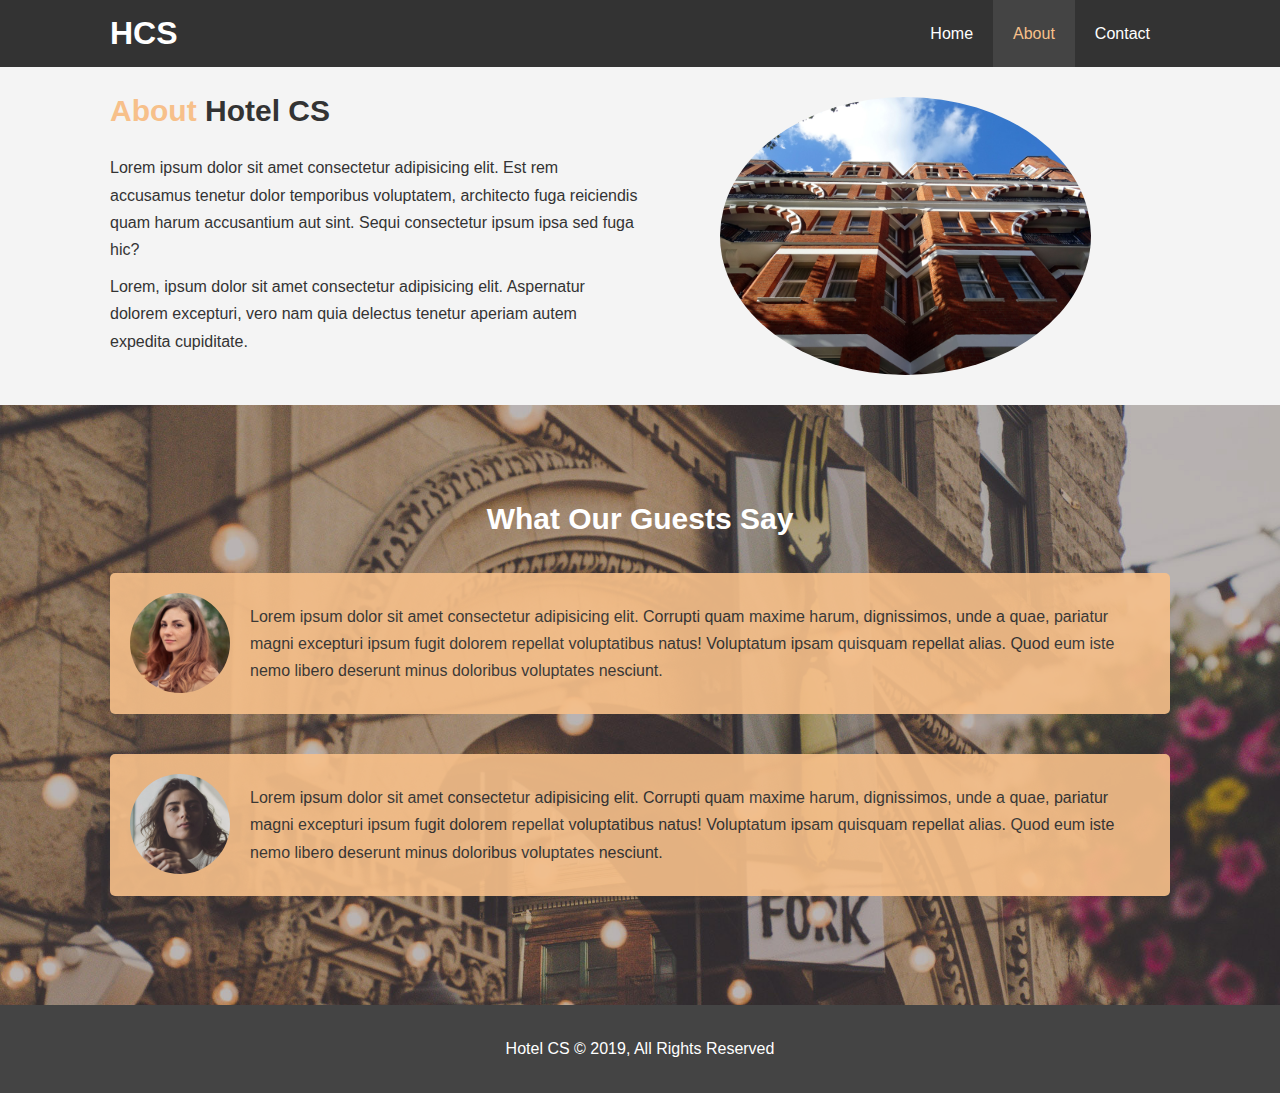
==== about.html @ f3b70fa0 "Add files via upload" ====
<!DOCTYPE html>
<html lang="en">
<head>
  <meta charset="UTF-8">
  <meta name="viewport" content="width=device-width, initial-scale=1.0">
  <meta http-equiv="X-UA-Compatible" content="ie=edge">
  <meta name="description" content="Welcome to the most extraordinary hotel in Boston Massachusetts">
  <meta name="keywords" content="hotel,boston hotel,new england hotel">
  <link rel="stylesheet" href="css/style.css">
  <title>Hotel CS | About</title>
</head>
<body>
  <header>
    <nav id="navbar">
      <div class="container">
        <h1 class="logo"><a href="index.html">HCS</a></h1>
        <ul>
          <li><a href="index.html">Home</a></li>
          <li><a class="current" href="about.html">About</a></li>
          <li><a href="contact.html">Contact</a></li>
        </ul>
      </div>
    </nav>
  </header>

  <section id="about-info" class="bg-light py-3">
    <div class="container">
      <div class="info-left">
        <h1 class="l-heading"><span class="text-primary">About</span> Hotel CS</h1>
        <p>Lorem ipsum dolor sit amet consectetur adipisicing elit. Est rem accusamus tenetur dolor temporibus voluptatem, architecto fuga reiciendis quam harum accusantium aut sint. Sequi consectetur ipsum ipsa sed fuga hic?</p>
        <p>Lorem, ipsum dolor sit amet consectetur adipisicing elit. Aspernatur dolorem excepturi, vero nam quia delectus tenetur aperiam autem expedita cupiditate.</p>
      </div>
      <div class="info-right">
        <img src="./img/photo-2.jpg" alt="hotel">
      </div>
    </div>
  </section>

  <div class="clr"></div>

  <section id="testimonials" class="py-3">
    <div class="container">
      <h2 class="l-heading">What Our Guests Say</h2>
      <div class="testimonial bg-primary">
        <img src="./img/person-1.jpg" alt="Samantha">
        <p>Lorem ipsum dolor sit amet consectetur adipisicing elit. Corrupti quam maxime harum, dignissimos, unde a quae, pariatur magni excepturi ipsum fugit dolorem repellat voluptatibus natus! Voluptatum ipsam quisquam repellat alias. Quod eum iste nemo libero deserunt minus doloribus voluptates nesciunt.</p>
      </div>
      <div class="testimonial bg-primary">
        <img src="./img/person-2.jpg" alt="Tracy">
        <p>Lorem ipsum dolor sit amet consectetur adipisicing elit. Corrupti quam maxime harum, dignissimos, unde a quae, pariatur magni excepturi ipsum fugit dolorem repellat voluptatibus natus! Voluptatum ipsam quisquam repellat alias. Quod eum iste nemo libero deserunt minus doloribus voluptates nesciunt.</p>
      </div>
    </div>
  </section>

  <footer id="main-footer">
    <p>Hotel CS &copy; 2019, All Rights Reserved</p>
  </footer>
</body>
</html>
---- css/style.css ----
/* Reset */
* {
  margin: 0;
  padding:0;
  box-sizing: border-box;
}

/* Main Styling */
html,body {
  font-family: 'Segoe UI', Tahoma, Geneva, Verdana, sans-serif;
  line-height: 1.7em;
}

a {
  color: #333;
  text-decoration: none;
}

h1, h2, h3 {
  padding-bottom: 20px;
}

p {
  margin: 10px 0;
}

/* Utility Classes */
.container {
  margin: auto;
  max-width: 1100px;
  overflow: auto;
  padding: 0 20px;
}

.text-primary {
  color: #f7c08a;
}

.lead {
  font-size: 20px;
}

.btn {
  display: inline-block;
  font-size: 18px;
  color: #fff;
  background: #333;
  padding: 13px 20px;
  border: none;
  cursor: pointer;
}

.btn:hover {
  background: #f7c08a;
  color: #333;
}

.btn-light {
  background: #f4f4f4;
  color: #333;
}

.bg-dark {
  background: #333;
  color: #fff;
}

.bg-light {
  background: #f4f4f4;
  color: #333;
}

.bg-primary {
  background: #f7c08a;
  color: #333;
}

.clr {
  clear: both;
}

.l-heading {
  font-size: 30px;
}

/* Padding */
.py-1 { padding: 10px;}
.py-2 { padding: 20px;}
.py-3 { padding: 30px;}

/* Navbar */
#navbar {
  background: #333;
  color: #fff;
  overflow: auto;
}

#navbar a {
  color: #fff;
}

#navbar h1 {
  float: left;
  padding-top: 20px;
}

#navbar ul {
  list-style: none;
  float: right;
}

#navbar ul li {
  float: left;
}

#navbar ul li a {
  display: block;
  padding: 20px;
  text-align: center;
}

#navbar ul li a:hover, 
#navbar ul li a.current {
  background: #444;
  color: #f7c08a;
}

/* Showcase */
#showcase {
  background: url('../img/showcase.jpg') no-repeat center center/cover;
  height: 600px;
}

#showcase .showcase-content {
  color: #fff;
  text-align: center;
  padding-top: 170px;
}

#showcase .showcase-content h1 {
  font-size: 60px;
  line-height: 1.2em;
}

#showcase .showcase-content p {
  padding-bottom: 20px;
  line-height: 1.7em;
}

/* Home Info */
#home-info {
  height: 400px;
}

#home-info .info-img {
  float: left;
  width: 50%;
  background: url('../img/photo-1.jpg') no-repeat;
  min-height: 100%;
}

#home-info .info-content {
  float: right;
  width: 50%;
  height: 100%;
  text-align: center;
  padding: 50px 30px;
  overflow: hidden;
}

#home-info .info-content p {
  padding-bottom: 30px;
}

/* Features */
.box {
  float: left;
  width: 33.3%;
  padding: 50px;
  text-align:center;
}

.box i {
  margin-bottom: 10px;
}

/* About Info */
#about-info .info-right {
  float: right;
  width: 50%;
  min-height: 100%;
}

#about-info .info-right img {
  display: block;
  margin: auto;
  width: 70%;
  border-radius: 50%;
}

#about-info .info-left {
  float: left;
  width: 50%;
  min-height: 100%;
}

/* Testimonials */
#testimonials {
  height: 600px;
  background: url('../img/test-bg.jpg') no-repeat center center/cover;
  padding-top: 100px;
}

#testimonials .testimonial {
  padding: 20px;
  margin-bottom: 40px;
  border-radius: 5px;
  opacity: 0.9;
}

#testimonials .testimonial img {
  width: 100px;
  float: left;
  margin-right: 20px;
  border-radius: 50%;
}

#testimonials h2 {
  color: white;
  text-align: center;
  padding-bottom: 40px;
}

/* Footer */
#main-footer {
  text-align: center;
  background: #444;
  color: #fff;
  padding: 20px;
}
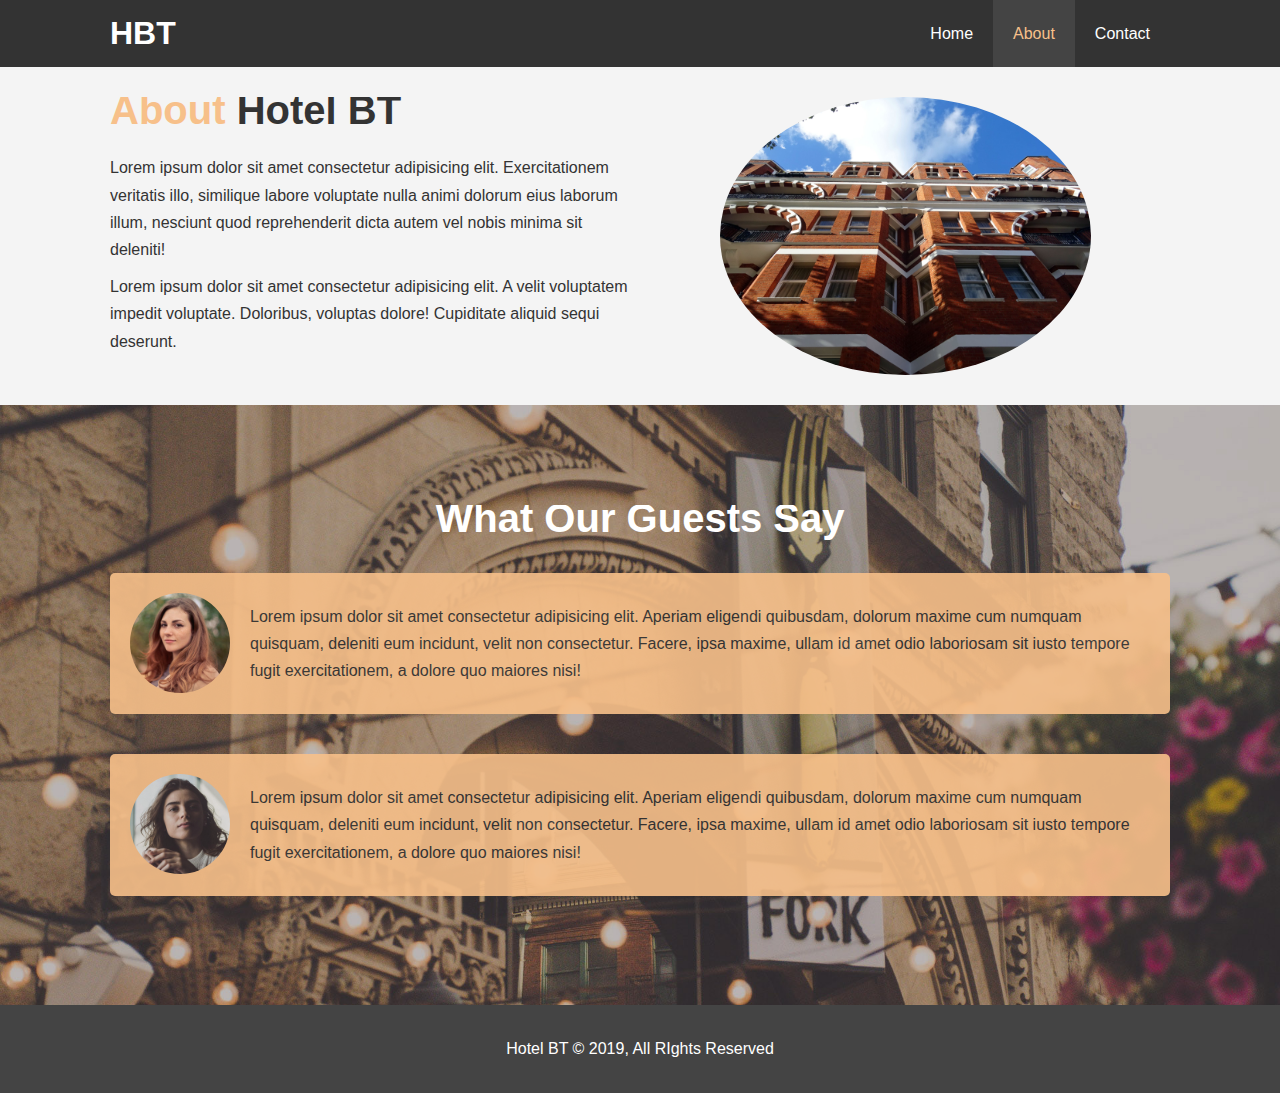
==== commit a73bcf87: "Add files via upload" ====
--- a/about.html
+++ b/about.html
@@ -7,13 +7,13 @@
   <meta name="description" content="Welcome to the most extraordinary hotel in Boston Massachusetts">
   <meta name="keywords" content="hotel,boston hotel,new england hotel">
   <link rel="stylesheet" href="css/style.css">
-  <title>Hotel CS | About</title>
+  <title>Hotel BT | About</title>
 </head>
 <body>
   <header>
     <nav id="navbar">
       <div class="container">
-        <h1 class="logo"><a href="index.html">HCS</a></h1>
+        <h1 class="logo"><a href="index.html">HBT</a></h1>
         <ul>
           <li><a href="index.html">Home</a></li>
           <li><a class="current" href="about.html">About</a></li>
@@ -26,9 +26,9 @@
   <section id="about-info" class="bg-light py-3">
     <div class="container">
       <div class="info-left">
-        <h1 class="l-heading"><span class="text-primary">About</span> Hotel CS</h1>
-        <p>Lorem ipsum dolor sit amet consectetur adipisicing elit. Est rem accusamus tenetur dolor temporibus voluptatem, architecto fuga reiciendis quam harum accusantium aut sint. Sequi consectetur ipsum ipsa sed fuga hic?</p>
-        <p>Lorem, ipsum dolor sit amet consectetur adipisicing elit. Aspernatur dolorem excepturi, vero nam quia delectus tenetur aperiam autem expedita cupiditate.</p>
+        <h1 class="l-heading"><span class="text-primary">About</span> Hotel BT</h1>
+        <p>Lorem ipsum dolor sit amet consectetur adipisicing elit. Exercitationem veritatis illo, similique labore voluptate nulla animi dolorum eius laborum illum, nesciunt quod reprehenderit dicta autem vel nobis minima sit deleniti!</p>
+        <p>Lorem ipsum dolor sit amet consectetur adipisicing elit. A velit voluptatem impedit voluptate. Doloribus, voluptas dolore! Cupiditate aliquid sequi deserunt.</p>
       </div>
       <div class="info-right">
         <img src="./img/photo-2.jpg" alt="hotel">
@@ -43,17 +43,18 @@
       <h2 class="l-heading">What Our Guests Say</h2>
       <div class="testimonial bg-primary">
         <img src="./img/person-1.jpg" alt="Samantha">
-        <p>Lorem ipsum dolor sit amet consectetur adipisicing elit. Corrupti quam maxime harum, dignissimos, unde a quae, pariatur magni excepturi ipsum fugit dolorem repellat voluptatibus natus! Voluptatum ipsam quisquam repellat alias. Quod eum iste nemo libero deserunt minus doloribus voluptates nesciunt.</p>
+        <p>Lorem ipsum dolor sit amet consectetur adipisicing elit. Aperiam eligendi quibusdam, dolorum maxime cum numquam quisquam, deleniti eum incidunt, velit non consectetur. Facere, ipsa maxime, ullam id amet odio laboriosam sit iusto tempore fugit exercitationem, a dolore quo maiores nisi!</p>
       </div>
+
       <div class="testimonial bg-primary">
-        <img src="./img/person-2.jpg" alt="Tracy">
-        <p>Lorem ipsum dolor sit amet consectetur adipisicing elit. Corrupti quam maxime harum, dignissimos, unde a quae, pariatur magni excepturi ipsum fugit dolorem repellat voluptatibus natus! Voluptatum ipsam quisquam repellat alias. Quod eum iste nemo libero deserunt minus doloribus voluptates nesciunt.</p>
-      </div>
+          <img src="./img/person-2.jpg" alt="Jen">
+          <p>Lorem ipsum dolor sit amet consectetur adipisicing elit. Aperiam eligendi quibusdam, dolorum maxime cum numquam quisquam, deleniti eum incidunt, velit non consectetur. Facere, ipsa maxime, ullam id amet odio laboriosam sit iusto tempore fugit exercitationem, a dolore quo maiores nisi!</p>
+        </div>
     </div>
   </section>
 
   <footer id="main-footer">
-    <p>Hotel CS &copy; 2019, All Rights Reserved</p>
+    <p>Hotel BT &copy; 2019, All RIghts Reserved</p>
   </footer>
 </body>
 </html>--- a/css/style.css
+++ b/css/style.css
@@ -80,13 +80,13 @@
 }
 
 .l-heading {
-  font-size: 30px;
+  font-size: 40px;
 }
 
 /* Padding */
-.py-1 { padding: 10px;}
-.py-2 { padding: 20px;}
-.py-3 { padding: 30px;}
+.py-1 { padding: 10px 0; }
+.py-2 { padding: 20px 0; }
+.py-3 { padding: 30px 0; }
 
 /* Navbar */
 #navbar {
@@ -177,7 +177,7 @@
   float: left;
   width: 33.3%;
   padding: 50px;
-  text-align:center;
+  text-align: center;
 }
 
 .box i {
@@ -211,6 +211,12 @@
   padding-top: 100px;
 }
 
+#testimonials h2 {
+  color: #fff;
+  text-align: center;
+  padding-bottom: 40px;
+}
+
 #testimonials .testimonial {
   padding: 20px;
   margin-bottom: 40px;
@@ -225,10 +231,31 @@
   border-radius: 50%;
 }
 
-#testimonials h2 {
-  color: white;
-  text-align: center;
-  padding-bottom: 40px;
+/* Contact Form */
+#contact-form .form-group {
+  margin-bottom: 20px;
+}
+
+#contact-form label {
+  display: block;
+  margin-bottom: 5px;
+}
+
+#contact-form input, 
+#contact-form textarea {
+  width: 100%;
+  padding: 10px;
+  border: 1px #ddd solid;
+}
+
+#contact-form textarea {
+  height: 200px;
+}
+
+#contact-form input:focus, 
+#contact-form textarea:focus {
+  outline: none;
+  border-color: #f7c08a;
 }
 
 /* Footer */
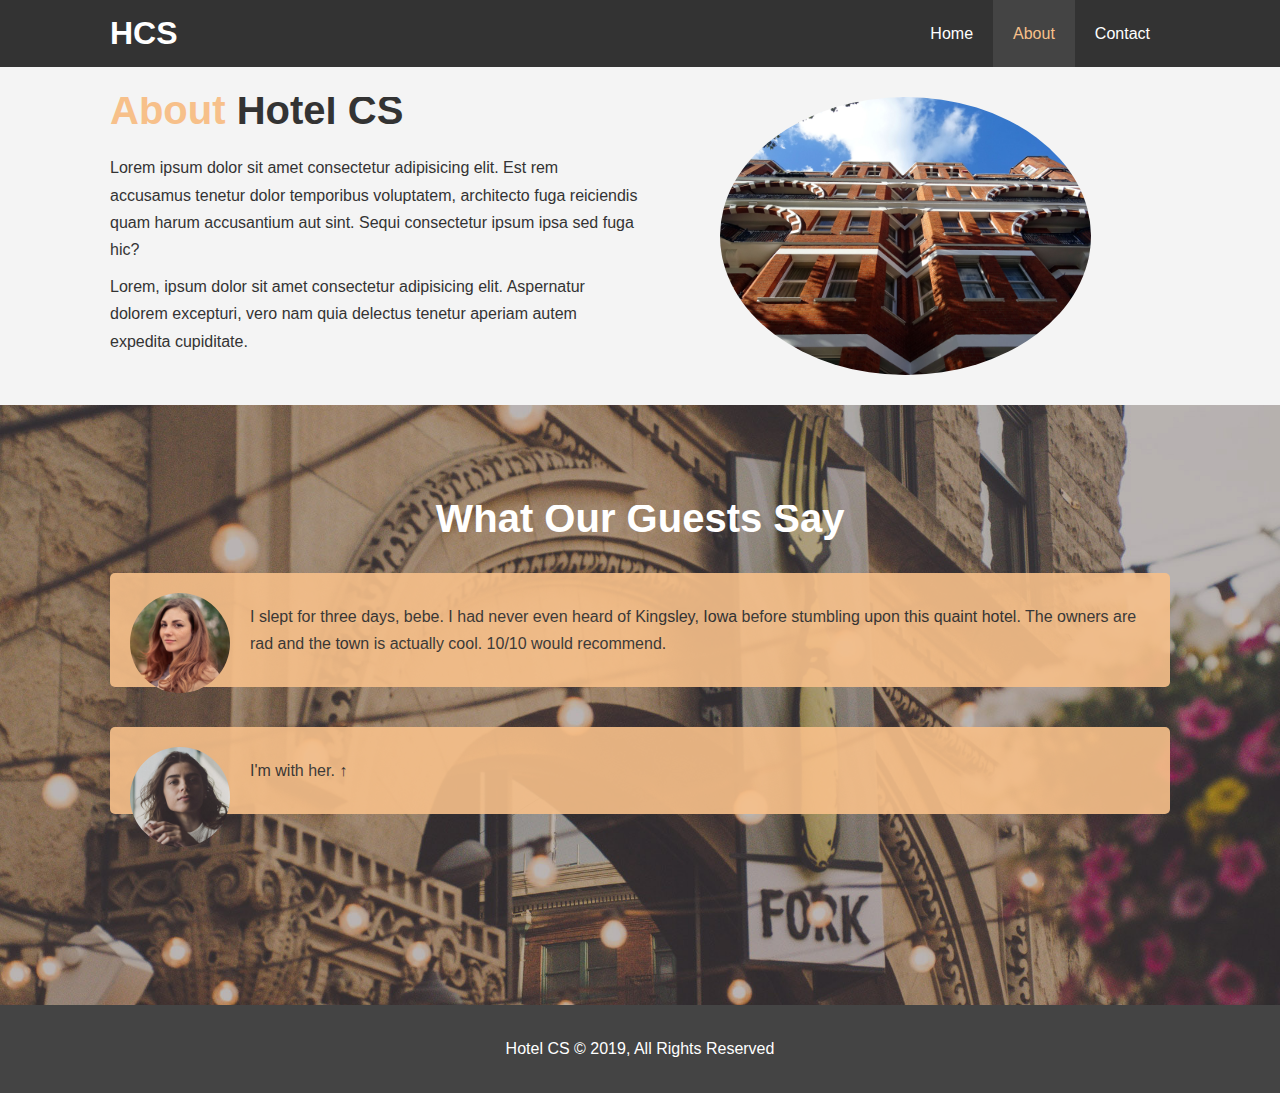
==== commit 620cded1: "Add files via upload" ====
--- a/about.html
+++ b/about.html
@@ -7,13 +7,13 @@
   <meta name="description" content="Welcome to the most extraordinary hotel in Boston Massachusetts">
   <meta name="keywords" content="hotel,boston hotel,new england hotel">
   <link rel="stylesheet" href="css/style.css">
-  <title>Hotel BT | About</title>
+  <title>Hotel CS | About</title>
 </head>
 <body>
   <header>
     <nav id="navbar">
       <div class="container">
-        <h1 class="logo"><a href="index.html">HBT</a></h1>
+        <h1 class="logo"><a href="index.html">HCS</a></h1>
         <ul>
           <li><a href="index.html">Home</a></li>
           <li><a class="current" href="about.html">About</a></li>
@@ -26,9 +26,9 @@
   <section id="about-info" class="bg-light py-3">
     <div class="container">
       <div class="info-left">
-        <h1 class="l-heading"><span class="text-primary">About</span> Hotel BT</h1>
-        <p>Lorem ipsum dolor sit amet consectetur adipisicing elit. Exercitationem veritatis illo, similique labore voluptate nulla animi dolorum eius laborum illum, nesciunt quod reprehenderit dicta autem vel nobis minima sit deleniti!</p>
-        <p>Lorem ipsum dolor sit amet consectetur adipisicing elit. A velit voluptatem impedit voluptate. Doloribus, voluptas dolore! Cupiditate aliquid sequi deserunt.</p>
+        <h1 class="l-heading"><span class="text-primary">About</span> Hotel CS</h1>
+        <p>Lorem ipsum dolor sit amet consectetur adipisicing elit. Est rem accusamus tenetur dolor temporibus voluptatem, architecto fuga reiciendis quam harum accusantium aut sint. Sequi consectetur ipsum ipsa sed fuga hic?</p>
+        <p>Lorem, ipsum dolor sit amet consectetur adipisicing elit. Aspernatur dolorem excepturi, vero nam quia delectus tenetur aperiam autem expedita cupiditate.</p>
       </div>
       <div class="info-right">
         <img src="./img/photo-2.jpg" alt="hotel">
@@ -43,18 +43,17 @@
       <h2 class="l-heading">What Our Guests Say</h2>
       <div class="testimonial bg-primary">
         <img src="./img/person-1.jpg" alt="Samantha">
-        <p>Lorem ipsum dolor sit amet consectetur adipisicing elit. Aperiam eligendi quibusdam, dolorum maxime cum numquam quisquam, deleniti eum incidunt, velit non consectetur. Facere, ipsa maxime, ullam id amet odio laboriosam sit iusto tempore fugit exercitationem, a dolore quo maiores nisi!</p>
+        <p>I slept for three days, bebe. I had never even heard of Kingsley, Iowa before stumbling upon this quaint hotel. The owners are rad and the town is actually cool. 10/10 would recommend.</p>
       </div>
-
       <div class="testimonial bg-primary">
-          <img src="./img/person-2.jpg" alt="Jen">
-          <p>Lorem ipsum dolor sit amet consectetur adipisicing elit. Aperiam eligendi quibusdam, dolorum maxime cum numquam quisquam, deleniti eum incidunt, velit non consectetur. Facere, ipsa maxime, ullam id amet odio laboriosam sit iusto tempore fugit exercitationem, a dolore quo maiores nisi!</p>
-        </div>
+        <img src="./img/person-2.jpg" alt="Tracy">
+        <p>I'm with her. &#8593;</p>
+      </div>
     </div>
   </section>
 
   <footer id="main-footer">
-    <p>Hotel BT &copy; 2019, All RIghts Reserved</p>
+    <p>Hotel CS &copy; 2019, All Rights Reserved</p>
   </footer>
 </body>
 </html>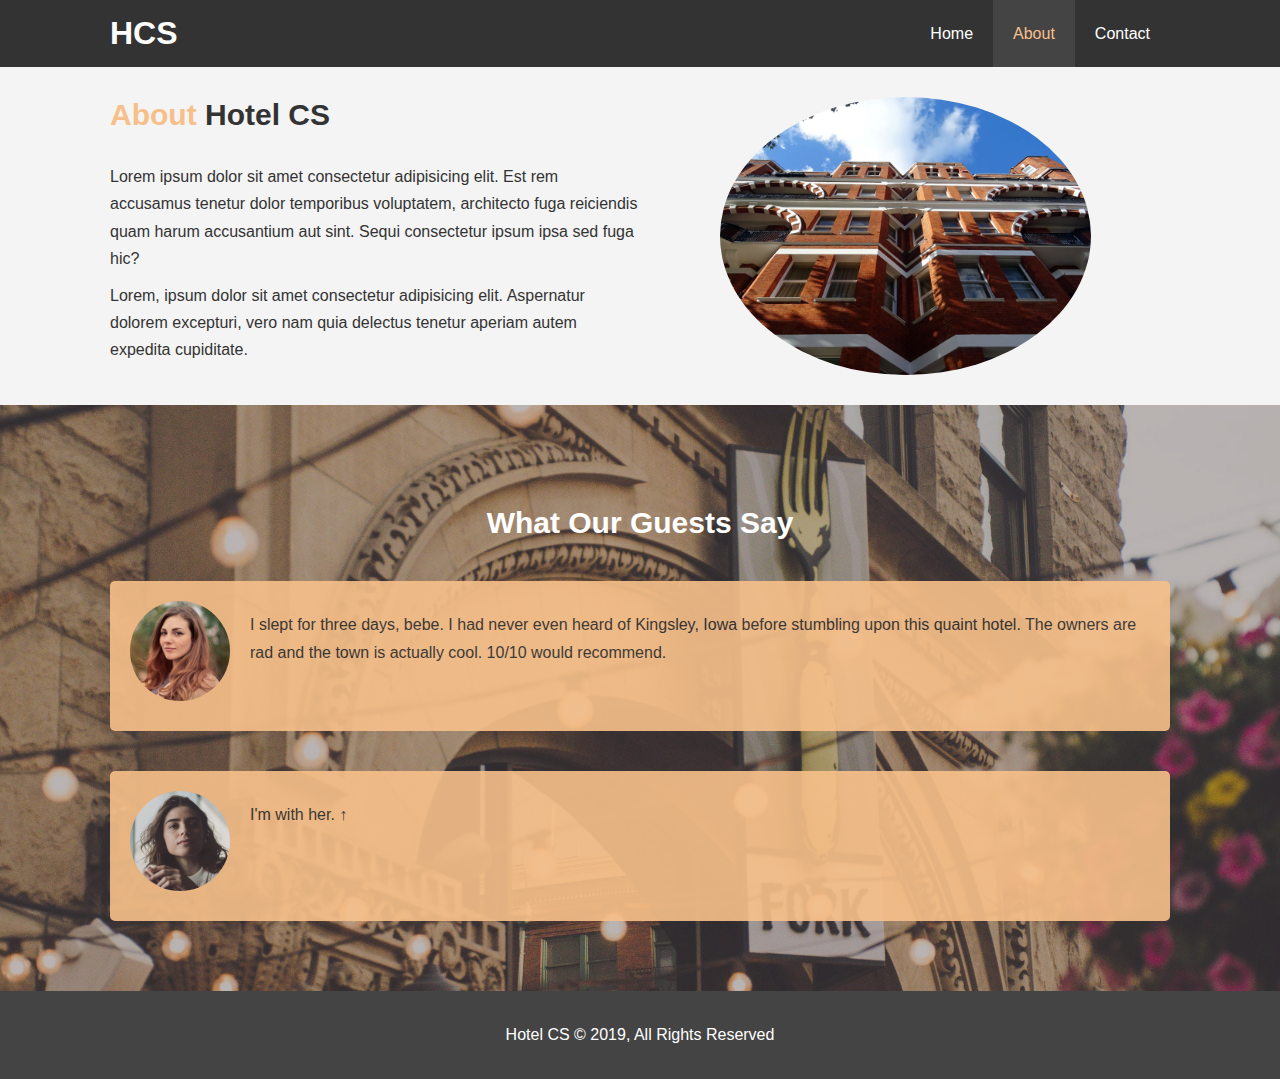
==== commit f5e1d047: "Add files via upload" ====
--- a/about.html
+++ b/about.html
@@ -7,6 +7,7 @@
   <meta name="description" content="Welcome to the most extraordinary hotel in Boston Massachusetts">
   <meta name="keywords" content="hotel,boston hotel,new england hotel">
   <link rel="stylesheet" href="css/style.css">
+  <link rel="stylesheet" media="screen and (max-width: 768px)" href="css/mobile.css">
   <title>Hotel CS | About</title>
 </head>
 <body>
--- a/css/style.css
+++ b/css/style.css
@@ -48,6 +48,7 @@
   padding: 13px 20px;
   border: none;
   cursor: pointer;
+  border-radius: 5px;
 }
 
 .btn:hover {
@@ -80,13 +81,14 @@
 }
 
 .l-heading {
-  font-size: 40px;
+  font-size: 30px;
+  line-height: 1.2;
 }
 
 /* Padding */
-.py-1 { padding: 10px 0; }
-.py-2 { padding: 20px 0; }
-.py-3 { padding: 30px 0; }
+.py-1 { padding: 10px 0;}
+.py-2 { padding: 20px 0;}
+.py-3 { padding: 30px 0;}
 
 /* Navbar */
 #navbar {
@@ -99,7 +101,7 @@
   color: #fff;
 }
 
-#navbar h1 {
+#navbar .logo {
   float: left;
   padding-top: 20px;
 }
@@ -149,7 +151,7 @@
 
 /* Home Info */
 #home-info {
-  height: 400px;
+  height: 500px;
 }
 
 #home-info .info-img {
@@ -182,6 +184,11 @@
 
 .box i {
   margin-bottom: 10px;
+  text-align: center;
+}
+
+.box p, .box i, .box h3 {
+  text-align: center;
 }
 
 /* About Info */
@@ -206,15 +213,9 @@
 
 /* Testimonials */
 #testimonials {
-  height: 600px;
+  height: 100%;
   background: url('../img/test-bg.jpg') no-repeat center center/cover;
   padding-top: 100px;
-}
-
-#testimonials h2 {
-  color: #fff;
-  text-align: center;
-  padding-bottom: 40px;
 }
 
 #testimonials .testimonial {
@@ -222,6 +223,7 @@
   margin-bottom: 40px;
   border-radius: 5px;
   opacity: 0.9;
+  min-height: 150px;
 }
 
 #testimonials .testimonial img {
@@ -229,6 +231,12 @@
   float: left;
   margin-right: 20px;
   border-radius: 50%;
+}
+
+#testimonials h2 {
+  color: white;
+  text-align: center;
+  padding-bottom: 40px;
 }
 
 /* Contact Form */
@@ -246,6 +254,7 @@
   width: 100%;
   padding: 10px;
   border: 1px #ddd solid;
+  border-radius: 5px;
 }
 
 #contact-form textarea {
--- a/css/mobile.css
+++ b/css/mobile.css
@@ -0,0 +1,63 @@
+#navbar .logo {
+  float: none;
+  text-align: center;
+}
+
+#navbar ul, #navbar ul li {
+  float: none;
+}
+
+#navbar ul li a {
+  padding: 5px;
+  border-bottom: #444 dotted 1px;
+}
+
+/* Showcase */
+#showcase {
+  height: 100%;
+}
+
+#showcase .showcase-content {
+  padding-top: 70px;
+  padding-bottom: 30px;
+}
+
+/* Home Info */
+#home-info {
+  height: 100%;
+}
+
+#home-info .info-img {
+  display: none;
+}
+
+#home-info .info-content {
+  float: none;
+  width: 100%;
+}
+
+/* Boxes */
+.box {
+  float: none;
+  width: 100%;
+}
+
+/* About Info */
+#about-info .info-right,
+#about-info .info-left {
+  float: none;
+  width: 100%;
+}
+
+.l-heading {
+  text-align: center;
+}
+
+#about-info .info-right {
+  margin-top: 30px;
+}
+
+/* Contact */
+#contact-info .box {
+  border-bottom: #444 dotted 1px;
+}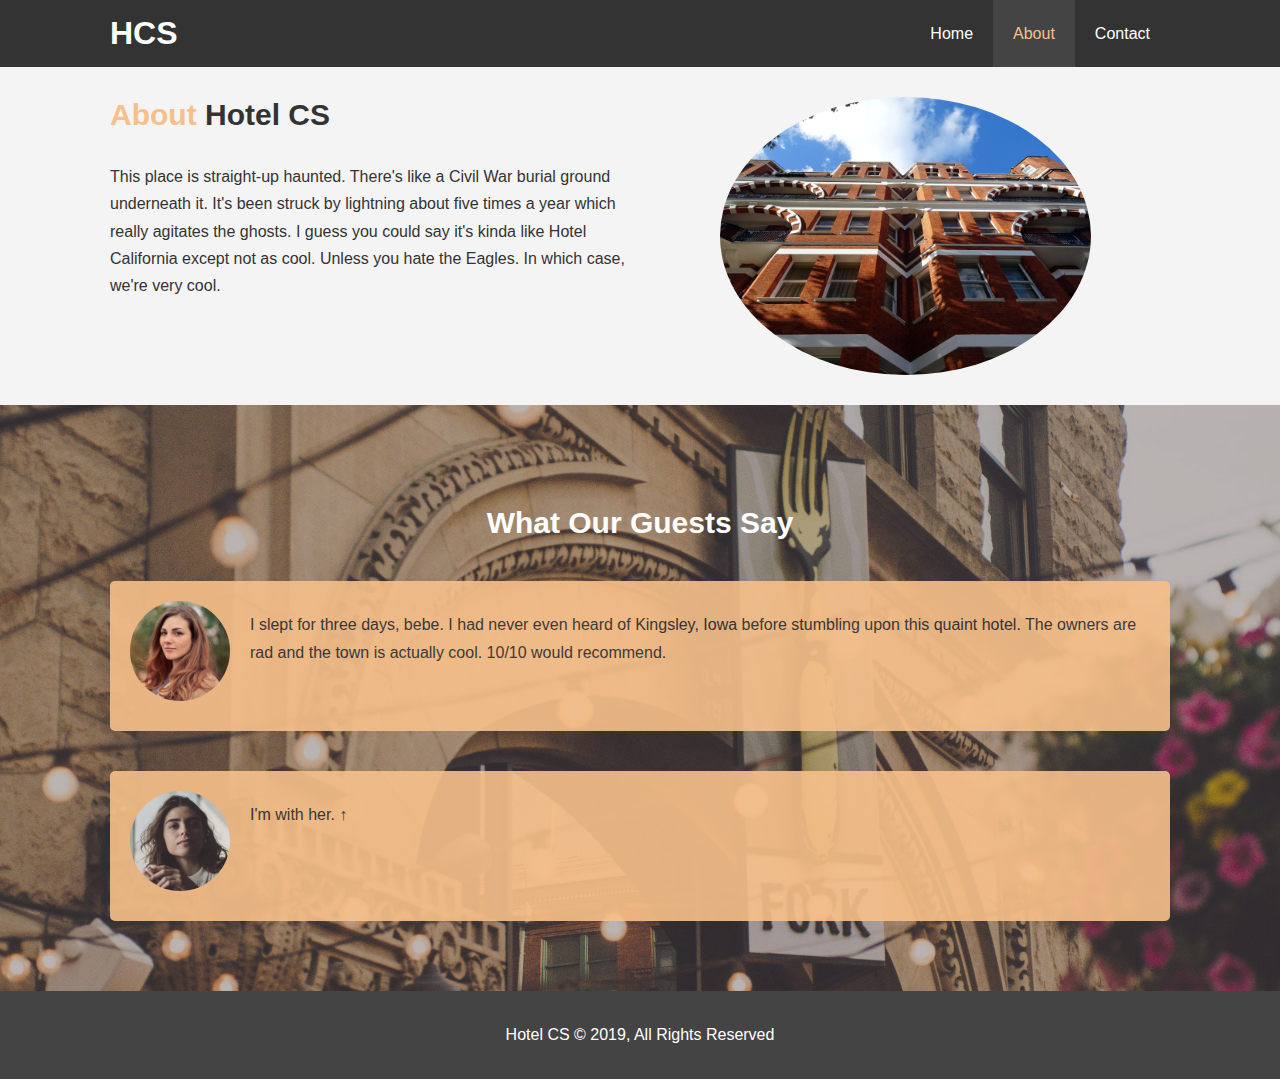
==== commit 5ab61699: "Add files via upload" ====
--- a/about.html
+++ b/about.html
@@ -28,8 +28,7 @@
     <div class="container">
       <div class="info-left">
         <h1 class="l-heading"><span class="text-primary">About</span> Hotel CS</h1>
-        <p>Lorem ipsum dolor sit amet consectetur adipisicing elit. Est rem accusamus tenetur dolor temporibus voluptatem, architecto fuga reiciendis quam harum accusantium aut sint. Sequi consectetur ipsum ipsa sed fuga hic?</p>
-        <p>Lorem, ipsum dolor sit amet consectetur adipisicing elit. Aspernatur dolorem excepturi, vero nam quia delectus tenetur aperiam autem expedita cupiditate.</p>
+        <p>This place is straight-up haunted. There's like a Civil War burial ground underneath it. It's been struck by lightning about five times a year which really agitates the ghosts. I guess you could say it's kinda like Hotel California except not as cool. Unless you hate the Eagles. In which case, we're very cool.</p>
       </div>
       <div class="info-right">
         <img src="./img/photo-2.jpg" alt="hotel">
